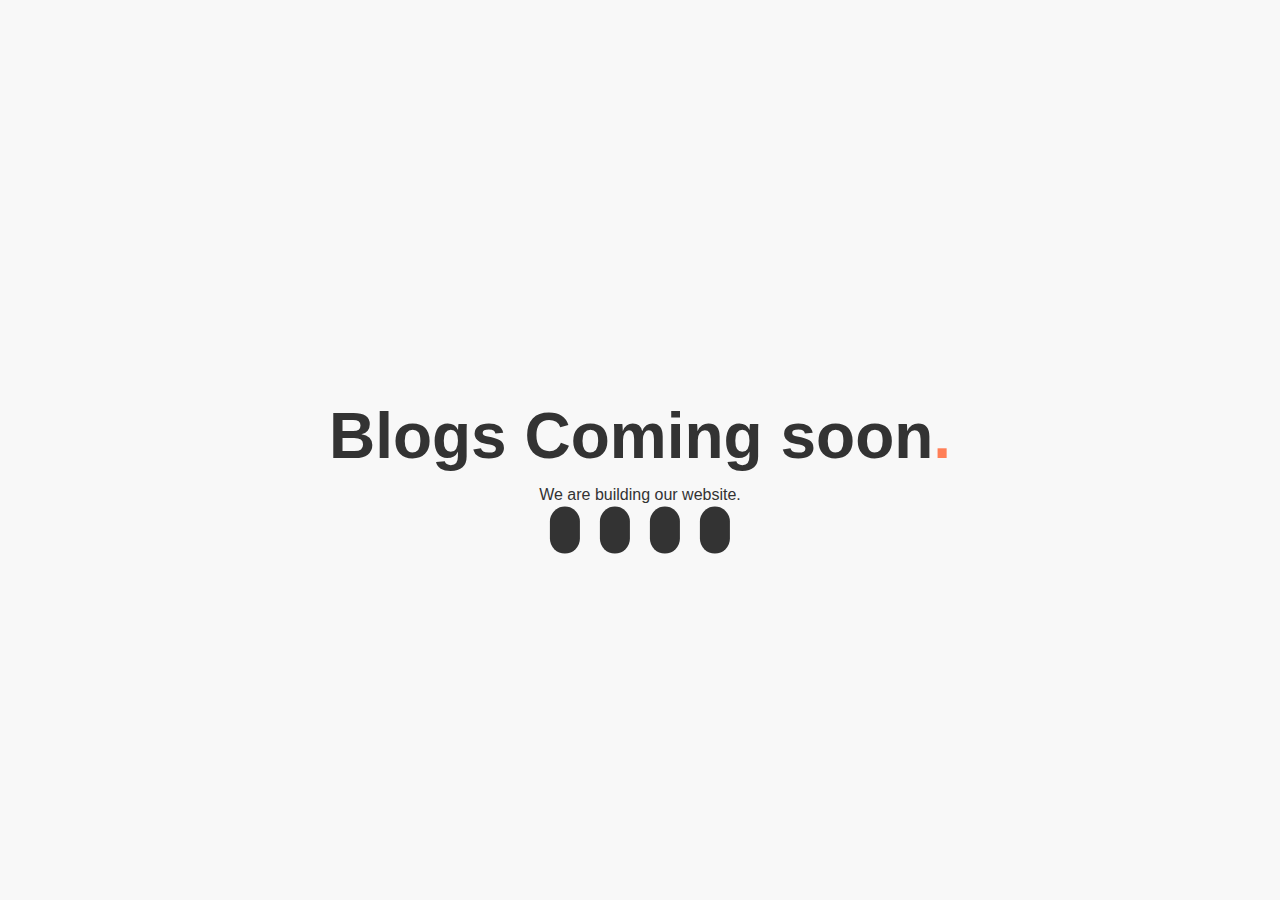
==== blogs/index.html @ e33bc22c "final touch to name" ====
<!DOCTYPE html>
<html lang="en">
  <head>
    <meta charset="UTF-8" />
    <meta name="viewport" content="width=device-width, initial-scale=1.0" />
    <title>Coming Soon!!!</title>
    <script>
      // Store the original title
      var originalTitle = document.title;
      // Listen for visibility change events
      document.addEventListener("visibilitychange", function () {
        if (document.hidden) {
          // When the user leaves the tab, change the title
          document.title = "Come back :(";
        } else {
          // When the user returns, reset the title to the original
          document.title = originalTitle;
        }
      });
    </script>
    <link rel="stylesheet" href="../assets/css/comingsoon.css" />
    <!-- <link rel="stylesheet" href="assets/css/fontawesome.css" /> -->
    <link rel="icon" href="../myAssests/favicon.png" />
    <link
      rel="stylesheet"
      href="https://cdnjs.cloudflare.com/ajax/libs/font-awesome/6.6.0/css/all.min.css"
      integrity="sha512-Kc323vGBEqzTmouAECnVceyQqyqdsSiqLQISBL29aUW4U/M7pSPA/gEUZQqv1cwx4OnYxTxve5UMg5GT6L4JJg=="
      crossorigin="anonymous"
      referrerpolicy="no-referrer"
    />
  </head>
  <body data-theme="light_theme">
    <div class="wrapper">
      <h1>Blogs Coming soon<span class="dot">.</span></h1>
      <p>We are building our website.</p>
      <div class="icons">
        <a href="https://www.linkedin.com/in/lakshyac99"
          ><i class="fab fa-linkedin"></i
        ></a>
        <a href="https://www.instagram.com/lakshya.oo7"
          ><i class="fab fa-instagram"></i
        ></a>
        <a href="https://www.github.com/lakshyasingh07"
          ><i class="fab fa-github"></i
        ></a>
        <a href="https://lakshyasingh.com"><i class="fa fa-arrow-right"></i></a>
      </div>
    </div>
  </body>
</html>
---- assets/css/comingsoon.css ----
/* Dark theme colors */

/* Primary theme colors */
body[data-theme='light_theme'] {
    --white: #fff;
    --bg-color: #F8F8F8;
    --color: #333;
    --secondary-color: #ff7f57;
    --icon-bg-color: #333;   
    --icon-color: #333;
  }
  
  body {
    background: var(--bg-color);
    color: var(--color);
    text-align: center;
  }
  
  body[data-theme='dark_theme'] {
    --white: #fff;
    --bg-color: #000;
    --color: #fff;
    --secondary-color: #ff7f57;
    --icon-bg-color: #333;   
    --icon-color: #fff;
  }
  
  @keyframes fadeIn {
    from {top: 20%; opacity: 0;}
    to {top: 100; opacity: 1;}
  }
  
  @-webkit-keyframes fadeIn {
    from {top: 20%; opacity: 0;}
    to {top: 100; opacity: 1;}
  }
  
  .wrapper {
    position: absolute;
    left: 50%;
    top: 50%;
    transform: translate(-50%, -50%);
    -webkit-transform: translate(-50%, -50%);
    animation: fadeIn 1000ms ease;
    -webkit-animation: fadeIn 1000ms ease;
    
  }
  
  h1 {
    font-size: 64px;
    font-family: 'Poppins', sans-serif;
    margin-bottom: 0;
    line-height: 1;
    font-weight: 700;
  }
  
  .dot {
    color: var(--secondary-color);
  }
  
  p {
    text-align: center;
    margin: 18px;
    font-family: 'Muli', sans-serif;
    font-weight: normal;
  }
  
  .icons {
    text-align: center;
  }
  
  .icons i {
    color: var(--white);
    background: var(--icon-bg-color);
    height: 15px;
    width: 15px;
    padding: 13px;
    margin: 0 10px;
    border-radius: 50px;
    border: 2px solid transparent;
    transition: all 200ms ease;
    text-decoration: none;
    position: relative;
  }
  
  .icons i:hover, .icons i:active {
    color: var(--icon-color);
    background: none;
    border-color: var(--icon-bg-color);
    cursor: pointer !important;
    transform: scale(1.2);
    -webkit-transform: scale(1.2);
    text-decoration: none;
  }
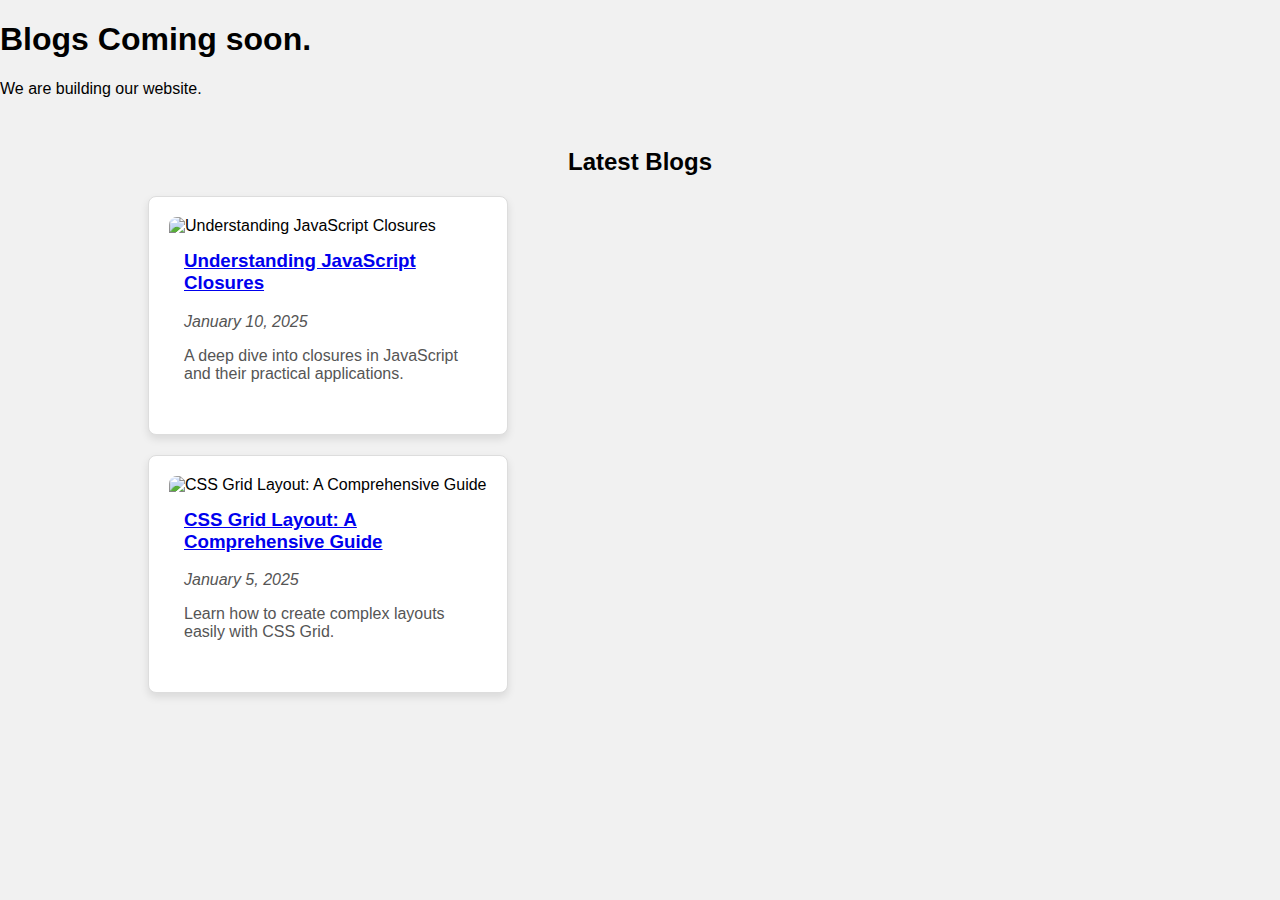
==== commit 4516fa55: "added dynamic blogs layout with dummy data" ====
--- a/blogs/index.html
+++ b/blogs/index.html
@@ -3,7 +3,7 @@
   <head>
     <meta charset="UTF-8" />
     <meta name="viewport" content="width=device-width, initial-scale=1.0" />
-    <title>Coming Soon!!!</title>
+    <title>Blogs | Lakshya Singh</title>
     <script>
       // Store the original title
       var originalTitle = document.title;
@@ -46,5 +46,14 @@
         <a href="https://lakshyasingh.com"><i class="fa fa-arrow-right"></i></a>
       </div>
     </div>
+
+    <div class="blog-section">
+      <h2>Latest Blogs</h2>
+      <div id="blog-posts-container">
+        <!-- Dynamic blog posts will be loaded here -->
+      </div>
+    </div>
+
+    <script src="../assets/js/script.js"></script>
   </body>
 </html>
--- a/assets/css/comingsoon.css
+++ b/assets/css/comingsoon.css
@@ -1,7 +1,7 @@
 /* Dark theme colors */
 
 /* Primary theme colors */
-body[data-theme='light_theme'] {
+/* body[data-theme='light_theme'] {
     --white: #fff;
     --bg-color: #F8F8F8;
     --color: #333;
@@ -91,4 +91,128 @@
     transform: scale(1.2);
     -webkit-transform: scale(1.2);
     text-decoration: none;
-  }+  } */
+
+/* General Styles */
+body {
+  font-family: Arial, sans-serif;
+  margin: 0;
+  padding: 0;
+  background-color: #f1f1f1;
+}
+
+header {
+  background-color: #333;
+  color: #fff;
+  padding: 1em 0;
+  text-align: center;
+}
+
+nav ul {
+  list-style: none;
+  padding: 0;
+}
+
+nav ul li {
+  display: inline;
+  margin: 0 15px;
+}
+
+nav ul li a {
+  color: #fff;
+  text-decoration: none;
+}
+
+main {
+  width: 80%;
+  margin: 20px auto;
+}
+
+.blog-posts {
+  display: flex;
+  flex-wrap: wrap;
+  gap: 20px;
+}
+
+.blog-post {
+  background-color: #fff;
+  border: 1px solid #ddd;
+  border-radius: 5px;
+  overflow: hidden;
+  width: calc(33% - 20px);
+  box-shadow: 0 2px 5px rgba(0, 0, 0, 0.1);
+}
+
+.blog-post img {
+  width: 100%;
+  height: auto;
+}
+
+.blog-post-content {
+  padding: 15px;
+}
+
+.blog-post-content h2 {
+  margin-top: 0;
+}
+
+.blog-post-content p {
+  color: #555;
+}
+
+footer {
+  background-color: #333;
+  color: #fff;
+  text-align: center;
+  padding: 1em 0;
+  position: fixed;
+  bottom: 0;
+  width: 100%;
+}
+
+/* Responsive Design */
+@media (max-width: 768px) {
+  .blog-post {
+    width: calc(50% - 20px);
+  }
+}
+
+@media (max-width: 480px) {
+  .blog-post {
+    width: 100%;
+  }
+}
+
+.blog-section {
+  margin: 50px auto;
+  width: 80%;
+  text-align: center;
+}
+
+.blog-post {
+  background-color: #fff;
+  border: 1px solid #ddd;
+  border-radius: 8px;
+  margin: 20px;
+  padding: 20px;
+  box-shadow: 0 4px 8px rgba(0, 0, 0, 0.1);
+  text-align: left;
+}
+
+.blog-post img {
+  width: 100%;
+  height: auto;
+  border-radius: 8px 8px 0 0;
+}
+
+.blog-content {
+  padding: 15px;
+}
+
+.blog-content h3 {
+  margin-top: 0;
+}
+
+.blog-content p {
+  color: #555;
+}
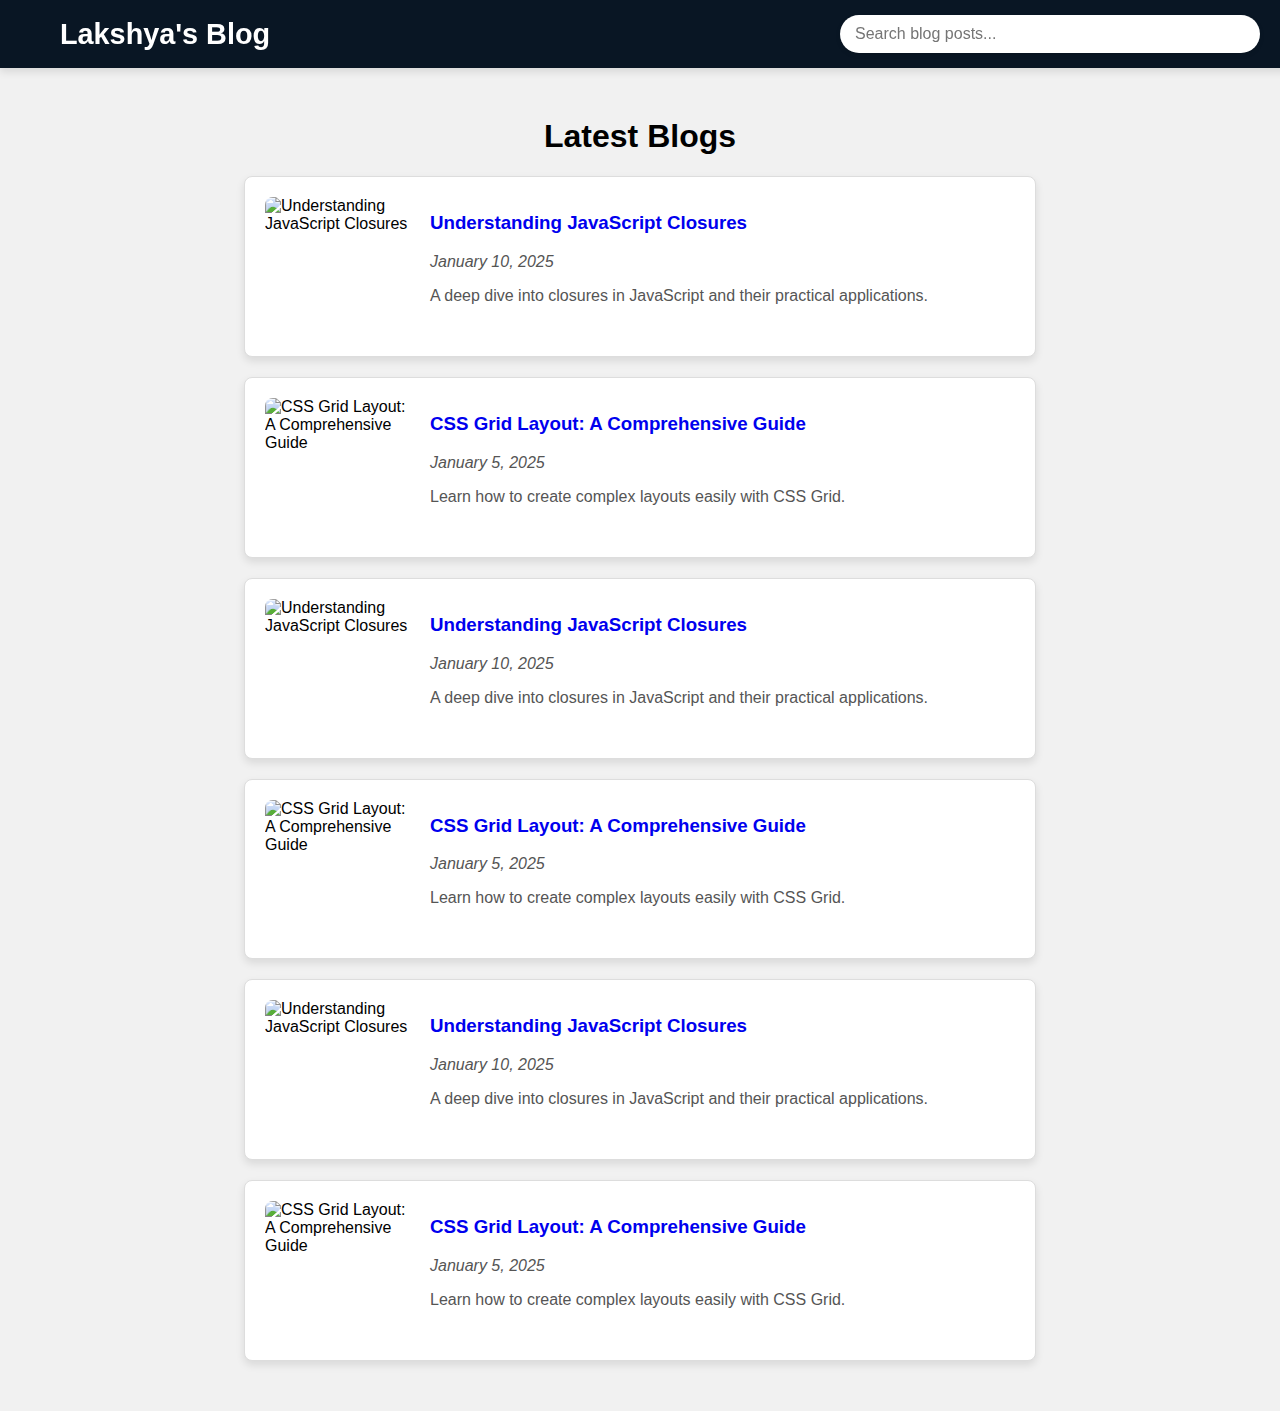
==== commit 06e846f3: "updated navbar and responsiveness of the blog page" ====
--- a/blogs/index.html
+++ b/blogs/index.html
@@ -19,6 +19,12 @@
       });
     </script>
     <link rel="stylesheet" href="../assets/css/comingsoon.css" />
+    <!-- <link
+      href="https://cdn.jsdelivr.net/npm/bootstrap@5.3.3/dist/css/bootstrap.min.css"
+      rel="stylesheet"
+      integrity="sha384-QWTKZyjpPEjISv5WaRU9OFeRpok6YctnYmDr5pNlyT2bRjXh0JMhjY6hW+ALEwIH"
+      crossorigin="anonymous"
+    /> -->
     <!-- <link rel="stylesheet" href="assets/css/fontawesome.css" /> -->
     <link rel="icon" href="../myAssests/favicon.png" />
     <link
@@ -30,25 +36,24 @@
     />
   </head>
   <body data-theme="light_theme">
-    <div class="wrapper">
-      <h1>Blogs Coming soon<span class="dot">.</span></h1>
-      <p>We are building our website.</p>
-      <div class="icons">
-        <a href="https://www.linkedin.com/in/lakshyac99"
-          ><i class="fab fa-linkedin"></i
-        ></a>
-        <a href="https://www.instagram.com/lakshya.oo7"
-          ><i class="fab fa-instagram"></i
-        ></a>
-        <a href="https://www.github.com/lakshyasingh07"
-          ><i class="fab fa-github"></i
-        ></a>
-        <a href="https://lakshyasingh.com"><i class="fa fa-arrow-right"></i></a>
+    <nav class="navbar">
+      <div class="navbar-container">
+        <a href="/" class="logo">Lakshya's Blog</a>
+        <div class="search-bar">
+          <input
+            type="text"
+            placeholder="Search blog posts..."
+            id="search-input"
+          />
+          <button id="search-btn"><i class="fas fa-search"></i></button>
+        </div>
+        <!-- <a href="/" class="main-link">Back to Home</a> -->
       </div>
-    </div>
+    </nav>
 
+    <!-- Blog Posts  -->
     <div class="blog-section">
-      <h2>Latest Blogs</h2>
+      <h1>Latest Blogs</h1>
       <div id="blog-posts-container">
         <!-- Dynamic blog posts will be loaded here -->
       </div>
--- a/assets/css/comingsoon.css
+++ b/assets/css/comingsoon.css
@@ -1,195 +1,25 @@
-/* Dark theme colors */
-
-/* Primary theme colors */
-/* body[data-theme='light_theme'] {
-    --white: #fff;
-    --bg-color: #F8F8F8;
-    --color: #333;
-    --secondary-color: #ff7f57;
-    --icon-bg-color: #333;   
-    --icon-color: #333;
-  }
-  
-  body {
-    background: var(--bg-color);
-    color: var(--color);
-    text-align: center;
-  }
-  
-  body[data-theme='dark_theme'] {
-    --white: #fff;
-    --bg-color: #000;
-    --color: #fff;
-    --secondary-color: #ff7f57;
-    --icon-bg-color: #333;   
-    --icon-color: #fff;
-  }
-  
-  @keyframes fadeIn {
-    from {top: 20%; opacity: 0;}
-    to {top: 100; opacity: 1;}
-  }
-  
-  @-webkit-keyframes fadeIn {
-    from {top: 20%; opacity: 0;}
-    to {top: 100; opacity: 1;}
-  }
-  
-  .wrapper {
-    position: absolute;
-    left: 50%;
-    top: 50%;
-    transform: translate(-50%, -50%);
-    -webkit-transform: translate(-50%, -50%);
-    animation: fadeIn 1000ms ease;
-    -webkit-animation: fadeIn 1000ms ease;
-    
-  }
-  
-  h1 {
-    font-size: 64px;
-    font-family: 'Poppins', sans-serif;
-    margin-bottom: 0;
-    line-height: 1;
-    font-weight: 700;
-  }
-  
-  .dot {
-    color: var(--secondary-color);
-  }
-  
-  p {
-    text-align: center;
-    margin: 18px;
-    font-family: 'Muli', sans-serif;
-    font-weight: normal;
-  }
-  
-  .icons {
-    text-align: center;
-  }
-  
-  .icons i {
-    color: var(--white);
-    background: var(--icon-bg-color);
-    height: 15px;
-    width: 15px;
-    padding: 13px;
-    margin: 0 10px;
-    border-radius: 50px;
-    border: 2px solid transparent;
-    transition: all 200ms ease;
-    text-decoration: none;
-    position: relative;
-  }
-  
-  .icons i:hover, .icons i:active {
-    color: var(--icon-color);
-    background: none;
-    border-color: var(--icon-bg-color);
-    cursor: pointer !important;
-    transform: scale(1.2);
-    -webkit-transform: scale(1.2);
-    text-decoration: none;
-  } */
-
-/* General Styles */
 body {
   font-family: Arial, sans-serif;
   margin: 0;
   padding: 0;
   background-color: #f1f1f1;
+  overflow: auto;
+  
 }
 
-header {
-  background-color: #333;
-  color: #fff;
-  padding: 1em 0;
-  text-align: center;
-}
-
-nav ul {
-  list-style: none;
-  padding: 0;
-}
-
-nav ul li {
-  display: inline;
-  margin: 0 15px;
-}
-
-nav ul li a {
-  color: #fff;
-  text-decoration: none;
-}
-
-main {
-  width: 80%;
-  margin: 20px auto;
-}
-
-.blog-posts {
-  display: flex;
-  flex-wrap: wrap;
-  gap: 20px;
-}
-
-.blog-post {
-  background-color: #fff;
-  border: 1px solid #ddd;
-  border-radius: 5px;
-  overflow: hidden;
-  width: calc(33% - 20px);
-  box-shadow: 0 2px 5px rgba(0, 0, 0, 0.1);
-}
-
-.blog-post img {
-  width: 100%;
-  height: auto;
-}
-
-.blog-post-content {
-  padding: 15px;
-}
-
-.blog-post-content h2 {
-  margin-top: 0;
-}
-
-.blog-post-content p {
-  color: #555;
-}
-
-footer {
-  background-color: #333;
-  color: #fff;
-  text-align: center;
-  padding: 1em 0;
-  position: fixed;
-  bottom: 0;
-  width: 100%;
-}
-
-/* Responsive Design */
-@media (max-width: 768px) {
-  .blog-post {
-    width: calc(50% - 20px);
-  }
-}
-
-@media (max-width: 480px) {
-  .blog-post {
-    width: 100%;
-  }
+body::-webkit-scrollbar {
+  width: 0; /* Removes the scrollbar's width */
+  height: 0; /* Removes the scrollbar's height */
 }
 
 .blog-section {
   margin: 50px auto;
-  width: 80%;
+  width: 65%;
   text-align: center;
 }
 
 .blog-post {
+  display: flex;
   background-color: #fff;
   border: 1px solid #ddd;
   border-radius: 8px;
@@ -197,12 +27,14 @@
   padding: 20px;
   box-shadow: 0 4px 8px rgba(0, 0, 0, 0.1);
   text-align: left;
+  overflow: hidden;
+  width: calc(33%, 30);
 }
 
 .blog-post img {
-  width: 100%;
+  width: 20%;
   height: auto;
-  border-radius: 8px 8px 0 0;
+  border-radius: 8px 8px 8px 8px;
 }
 
 .blog-content {
@@ -212,7 +44,137 @@
 .blog-content h3 {
   margin-top: 0;
 }
+.blog-content h3 a{
+  text-decoration: none;
+}
 
 .blog-content p {
   color: #555;
 }
+
+/* Navbar Styles */
+.navbar {
+  background: #091624;
+  padding: 15px 20px;
+  color: white;
+  position: sticky;
+  top: 0;
+  width: 100%;
+  box-shadow: 0 4px 8px rgba(0, 0, 0, 0.1);
+}
+
+.navbar-container {
+  display: flex;
+  align-items: center;
+  justify-content: space-between;
+  max-width: 1200px;
+  margin: 0 auto;
+}
+
+/* Logo Styles */
+.logo {
+  font-size: 1.8rem;
+  font-weight: bold;
+  text-decoration: none;
+  color: #fff;
+  transition: color 0.3s ease;
+}
+
+.logo:hover {
+  color: #ffda79;
+}
+
+/* Search Bar Styles */
+.search-bar {
+  display: flex;
+  align-items: center;
+  background: white;
+  border-radius: 30px;
+  padding: 5px 10px;
+  width: 50%;
+  max-width: 400px;
+  box-shadow: 0 2px 5px rgba(0, 0, 0, 0.1);
+}
+
+.search-bar input {
+  border: none;
+  outline: none;
+  flex: 1;
+  font-size: 1rem;
+  padding: 5px;
+  border-radius: 30px 0 0 30px;
+}
+
+.search-bar button {
+  border: none;
+  background: transparent;
+  color: #091624;
+  cursor: pointer;
+  font-size: 1.2rem;
+  padding: 0 10px;
+}
+
+.search-bar button:hover {
+  color: #2575fc;
+}
+
+/* Main Link Styles */
+.main-link {
+  color: white;
+  text-decoration: none;
+  font-size: 1.2rem;
+  font-weight: bold;
+  background: rgba(255, 255, 255, 0.2);
+  padding: 10px 15px;
+  border-radius: 20px;
+  transition: background 0.3s ease, color 0.3s ease;
+}
+
+.main-link:hover {
+  background: white;
+  color: #6a11cb;
+}
+
+/* Responsive Design */
+@media (max-width: 768px) {
+  .search-bar {
+    width: 50%;
+  }
+  .blog-post img {
+    width: 20%;
+    border-radius: 8px;
+  }
+
+  .main-link {
+    font-size: 1rem;
+  }
+}
+
+@media (max-width: 480px) {
+  .navbar-container {
+    flex-direction: column;
+    align-items: flex-start;
+  }
+  .blog-section {
+    width: 100%;
+    margin: 20px 0;
+  }
+
+  .blog-post {
+    display: block;
+  }
+
+  .blog-post img {
+    width: 100%;
+    border-radius: 8px;
+  }
+
+  .search-bar {
+    width: 80%;
+    margin: 10px 0;
+  }
+
+  .main-link {
+    align-self: flex-end;
+  }
+}
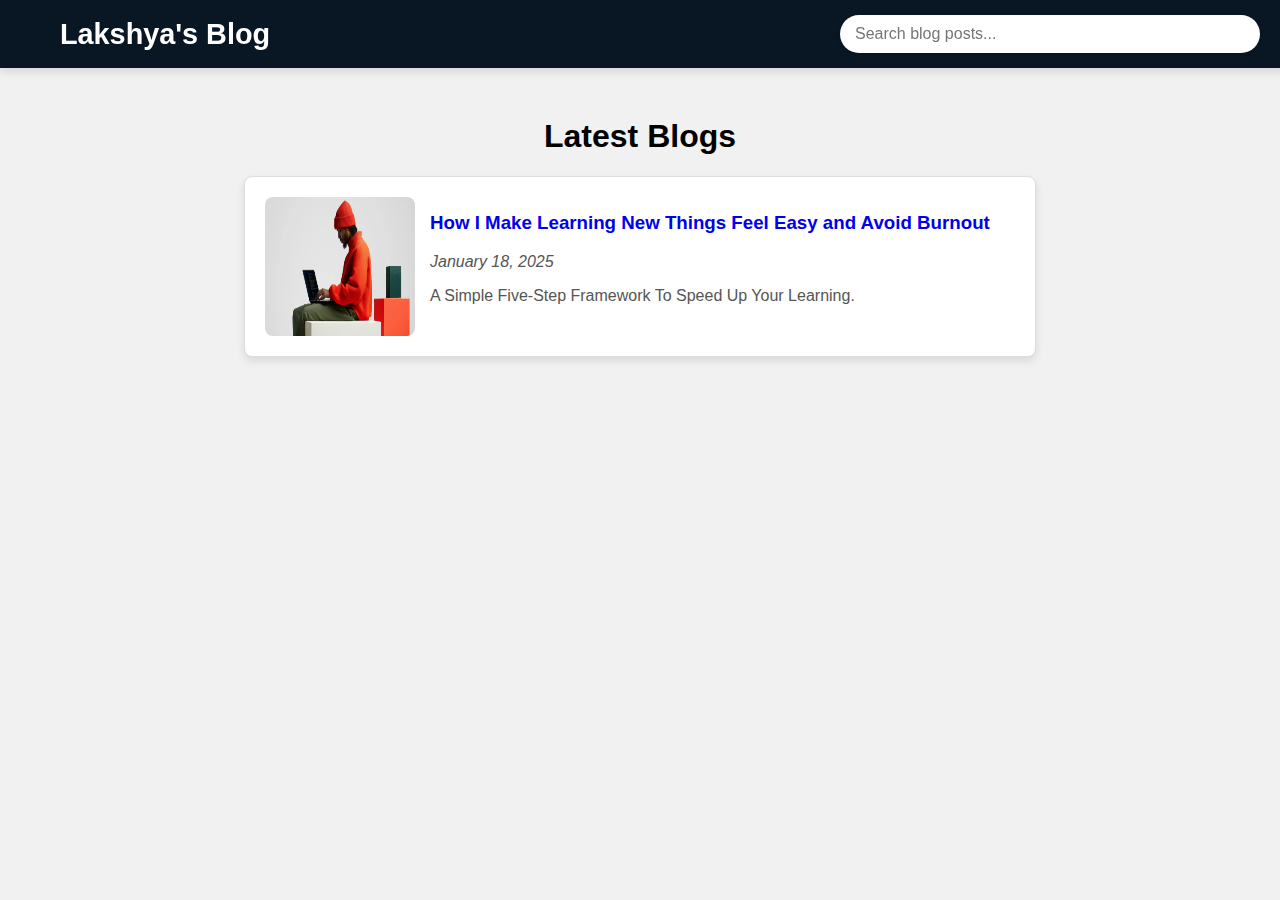
==== commit 186d7ff1: "added fist blog and made some css changes" ====
--- a/blogs/index.html
+++ b/blogs/index.html
@@ -18,15 +18,9 @@
         }
       });
     </script>
+    <link rel="icon" href="../myAssests/favicon.png" />
     <link rel="stylesheet" href="../assets/css/comingsoon.css" />
-    <!-- <link
-      href="https://cdn.jsdelivr.net/npm/bootstrap@5.3.3/dist/css/bootstrap.min.css"
-      rel="stylesheet"
-      integrity="sha384-QWTKZyjpPEjISv5WaRU9OFeRpok6YctnYmDr5pNlyT2bRjXh0JMhjY6hW+ALEwIH"
-      crossorigin="anonymous"
-    /> -->
-    <!-- <link rel="stylesheet" href="assets/css/fontawesome.css" /> -->
-    <link rel="icon" href="../myAssests/favicon.png" />
+
     <link
       rel="stylesheet"
       href="https://cdnjs.cloudflare.com/ajax/libs/font-awesome/6.6.0/css/all.min.css"
@@ -47,7 +41,6 @@
           />
           <button id="search-btn"><i class="fas fa-search"></i></button>
         </div>
-        <!-- <a href="/" class="main-link">Back to Home</a> -->
       </div>
     </nav>
 
--- a/assets/css/comingsoon.css
+++ b/assets/css/comingsoon.css
@@ -28,7 +28,7 @@
   box-shadow: 0 4px 8px rgba(0, 0, 0, 0.1);
   text-align: left;
   overflow: hidden;
-  width: calc(33%, 30);
+  /* width: calc(33%, 30); */
 }
 
 .blog-post img {
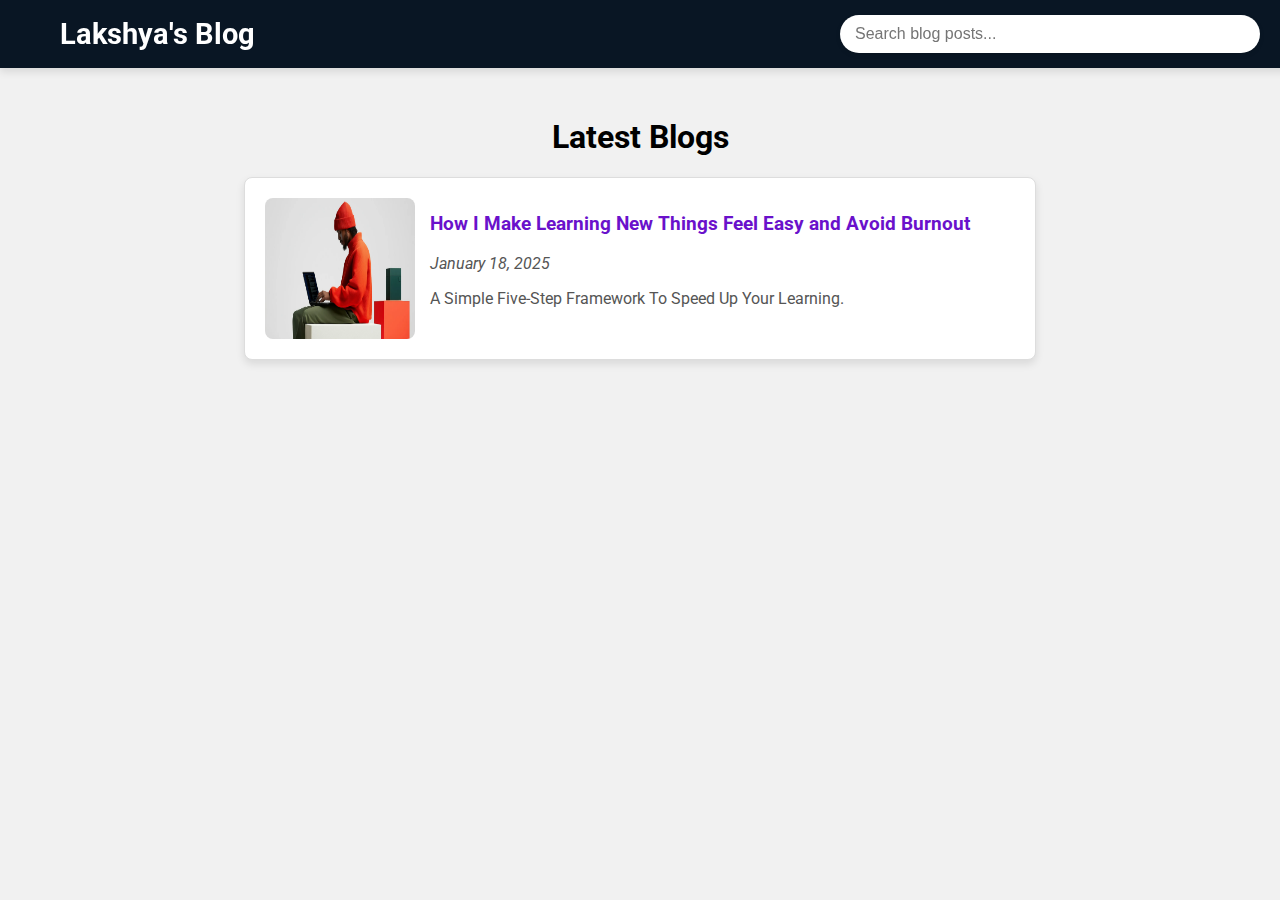
==== commit 4c211963: "added fist blog and made some css changes" ====
--- a/blogs/index.html
+++ b/blogs/index.html
@@ -20,6 +20,14 @@
     </script>
     <link rel="icon" href="../myAssests/favicon.png" />
     <link rel="stylesheet" href="../assets/css/comingsoon.css" />
+    <link rel="preconnect" href="https://fonts.googleapis.com" />
+    <link rel="preconnect" href="https://fonts.gstatic.com" crossorigin />
+    <link rel="preconnect" href="https://fonts.googleapis.com" />
+    <link rel="preconnect" href="https://fonts.gstatic.com" crossorigin />
+    <link
+      href="https://fonts.googleapis.com/css2?family=Jersey+15&family=JetBrains+Mono:ital,wght@0,100..800;1,100..800&family=Roboto:ital,wght@0,100..900;1,100..900&display=swap"
+      rel="stylesheet"
+    />
 
     <link
       rel="stylesheet"
@@ -53,5 +61,23 @@
     </div>
 
     <script src="../assets/js/script.js"></script>
+    <script>
+      // Disable right-click
+      document.addEventListener("contextmenu", function (e) {
+        e.preventDefault();
+      });
+
+      // Disable specific key combinations
+      document.addEventListener("keydown", function (e) {
+        // Prevent Ctrl+Shift+I (Inspect), Ctrl+U (View Source), and F12 (DevTools)
+        if (
+          (e.ctrlKey && (e.key === "u" || e.key === "U")) ||
+          (e.ctrlKey && e.shiftKey && (e.key === "i" || e.key === "I")) ||
+          e.key === "F12"
+        ) {
+          e.preventDefault();
+        }
+      });
+    </script>
   </body>
 </html>
--- a/assets/css/comingsoon.css
+++ b/assets/css/comingsoon.css
@@ -1,5 +1,5 @@
 body {
-  font-family: Arial, sans-serif;
+  font-family: 'Roboto','Arial' ;
   margin: 0;
   padding: 0;
   background-color: #f1f1f1;
@@ -45,6 +45,7 @@
   margin-top: 0;
 }
 .blog-content h3 a{
+  color: #6a11cb;
   text-decoration: none;
 }
 
